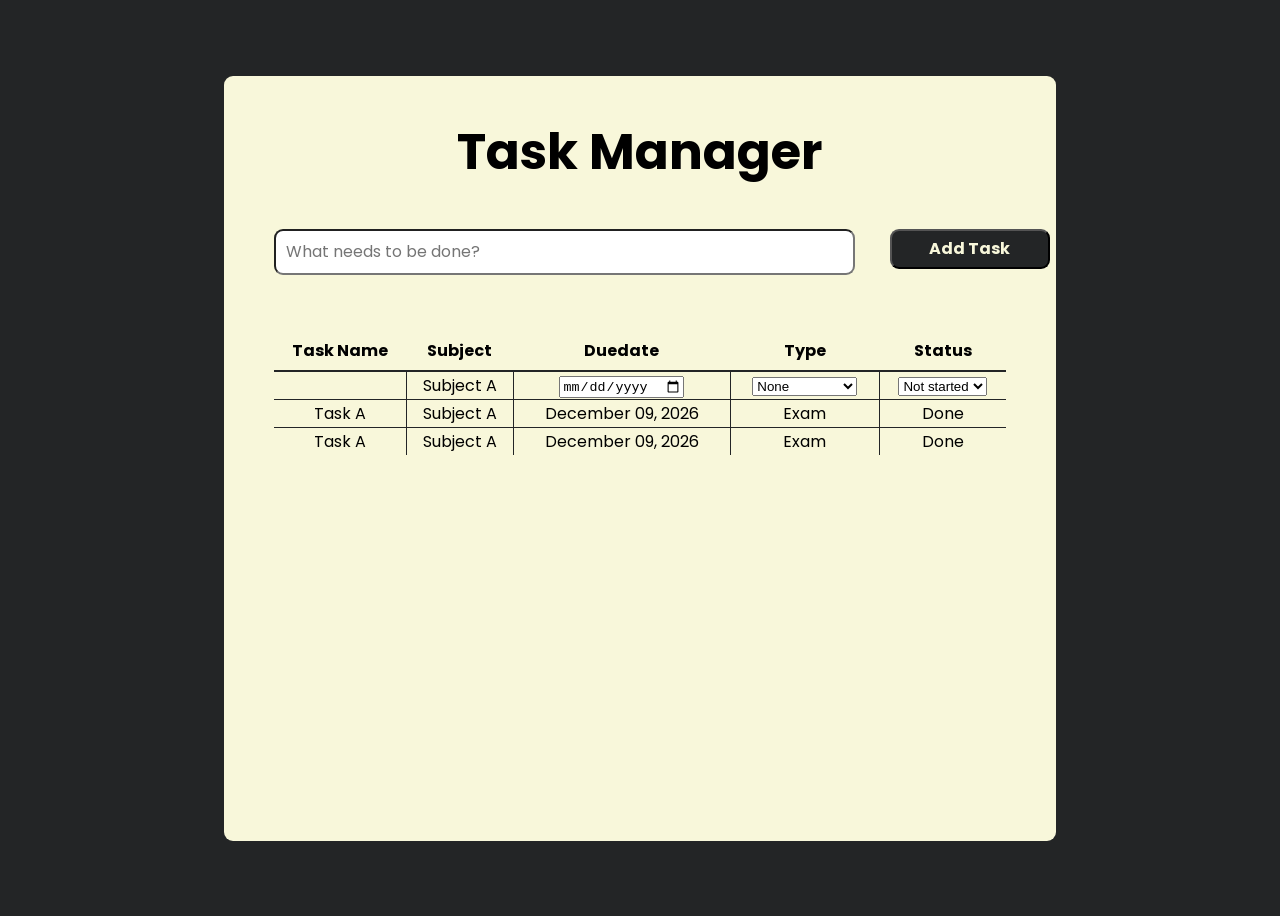
==== 1_To-Do_List_App/index.html @ 0b0e0a7a "add skeleton of html and css" ====
<!doctype html>
<html>
  <head>
    <title>To-do List</title>
    <link rel="stylesheet" href="./style.css" />
    <link rel="preconnect" href="https://fonts.googleapis.com" />
    <link rel="preconnect" href="https://fonts.gstatic.com" crossorigin />
    <link
      href="https://fonts.googleapis.com/css2?family=Poppins:ital,wght@0,100;0,200;0,300;0,400;0,500;0,600;0,700;0,800;0,900;1,100;1,200;1,300;1,400;1,500;1,600;1,700;1,800;1,900&family=Sono:wght,MONO@200..800,1&display=swap"
      rel="stylesheet"
    />
  </head>
  <body>
    <div class="container">
      <section class="header">
        <div class="title">Task Manager</div>
        <input type="text" class="input" placeholder="What needs to be done?" />
        <button class="btn">Add Task</button>
      </section>
      <section class="body">
        <p class="empty-message" style="display: none;">You have no tasks yet.</p>
        <table class="task-table" style="display: ">
            <thead>
                <tr>
                    <th>Task Name</th>
                    <th>Subject</th>
                    <th>Duedate</th>
                    <th>Type</th>
                    <th>Status</th>
                </tr>
            </thead>
            <tbody>
                <tr>
                    <td>
                        
                    </td>
                    <td>Subject A</td>
                    <td>
                        <input type="date" class="duedate-input" />
                    </td>
                    <td>
                        <select name="type-input" id="">
                            <option value="none">None</option>
                            <option value="exam">Assignment</option>
                            <option value="quiz">Quiz</option>
                            <option value="exam">Exam</option>
                            <option value="club">Club</option>
                            <option value="lab">Lab</option>
                            <option value="project">Project</option>
                            <option value="group-activity">Group Activity</option>
                        </select>
                    </td>
                    <td>
                        <select name="status-input" id="">
                            <option value="not-started">Not started</option>
                            <option value="in-progress">In progress</option>
                            <option value="done">Done</option>
                        </select>
                    </td>
                </tr>
                <tr>
                    <td>Task A</td>
                    <td>Subject A</td>
                    <td>December 09, 2026</td>
                    <td>Exam</td>
                    <td>Done</td>
                </tr>
                <tr>
                    <td>Task A</td>
                    <td>Subject A</td>
                    <td>December 09, 2026</td>
                    <td>Exam</td>
                    <td>Done</td>
                </tr>
            </tbody>

        </table>
      </section>
    </div>
  </body>
</html>
---- 1_To-Do_List_App/style.css ----
body {
    display: flex;
    justify-content: center;
    align-items: center;
    height: 100vh;
    background-color: #232526;
}

.container {
    display: grid;
    background-color: #f8f7da;
    width: 65vw;
    height: 85vh;
    border-radius: 9px;
    grid-template-rows: 1fr 2fr;
}

.header {
    display: grid;
    grid-template-columns: 4fr 1fr;
    grid-template-rows: 1.5fr 1fr;
}

.title {
    font-family: 'Poppins', sans-serif;
    font-size: 50px;
    font-weight: bolder;
    text-align: center;
    grid-column: span 2;
    align-self: center;
}

.input {
    font-size: 1rem;
    font-family: 'Poppins', sans-serif;
    height: 40px;
    border-radius: 9px;
    justify-self: stretch;
    margin-left: 50px;
    margin-right: 35px;
    padding-left: 10px;

}

.btn {
    font-size: 1rem;
    font-family: 'Poppins', sans-serif;
    font-weight: bold;
    color: #f8f7da;
    width: 160px;
    height: 40px;
    border-radius: 9px;
    background-color: #232526;
}

.body {
    padding: 0 50px;
    font-family: 'Poppins', sans-serif;
}

.task-table {
    width: 100%;
    border-collapse: collapse;
    box-sizing: border-box;
}

.task-table thead th {
    border-bottom: 2px solid #232526;
    text-align: center;
    padding: 7px 0px;
}

.task-table td {
    border: 1px solid #232526;
    text-align: center;
}

.task-table tbody td:first-child {
    border-left: none;
}

.task-table tbody td:last-child {
    border-right: none;
}

.task-table tr:last-child td {
    border-bottom: none;
}
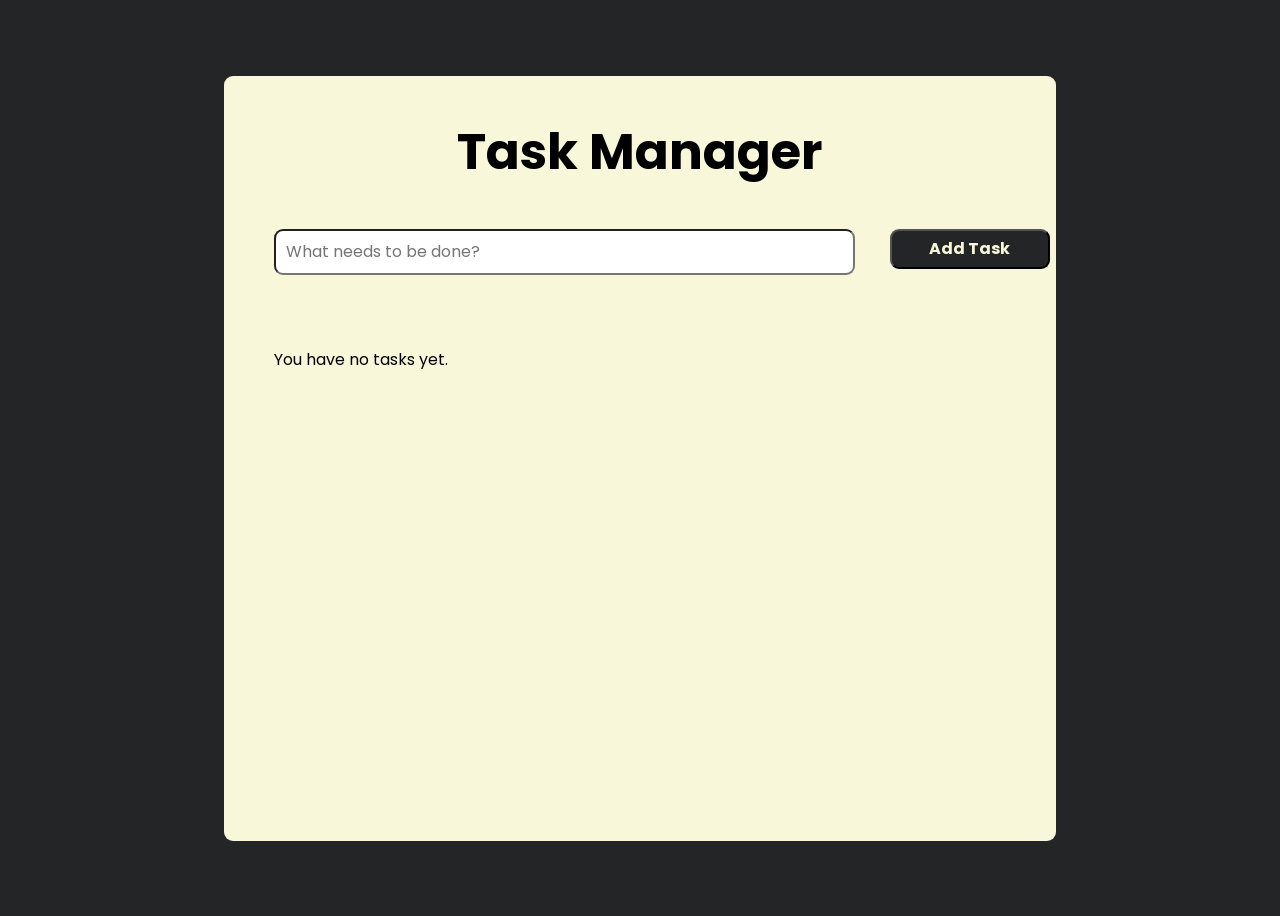
==== commit 65aa1ae7: "add appending row feature" ====
--- a/1_To-Do_List_App/index.html
+++ b/1_To-Do_List_App/index.html
@@ -14,68 +14,33 @@
     <div class="container">
       <section class="header">
         <div class="title">Task Manager</div>
-        <input type="text" class="input" placeholder="What needs to be done?" />
+        <input
+          type="text"
+          class="task-input"
+          placeholder="What needs to be done?"
+        />
         <button class="btn">Add Task</button>
       </section>
       <section class="body">
-        <p class="empty-message" style="display: none;">You have no tasks yet.</p>
-        <table class="task-table" style="display: ">
-            <thead>
-                <tr>
-                    <th>Task Name</th>
-                    <th>Subject</th>
-                    <th>Duedate</th>
-                    <th>Type</th>
-                    <th>Status</th>
-                </tr>
-            </thead>
-            <tbody>
-                <tr>
-                    <td>
-                        
-                    </td>
-                    <td>Subject A</td>
-                    <td>
-                        <input type="date" class="duedate-input" />
-                    </td>
-                    <td>
-                        <select name="type-input" id="">
-                            <option value="none">None</option>
-                            <option value="exam">Assignment</option>
-                            <option value="quiz">Quiz</option>
-                            <option value="exam">Exam</option>
-                            <option value="club">Club</option>
-                            <option value="lab">Lab</option>
-                            <option value="project">Project</option>
-                            <option value="group-activity">Group Activity</option>
-                        </select>
-                    </td>
-                    <td>
-                        <select name="status-input" id="">
-                            <option value="not-started">Not started</option>
-                            <option value="in-progress">In progress</option>
-                            <option value="done">Done</option>
-                        </select>
-                    </td>
-                </tr>
-                <tr>
-                    <td>Task A</td>
-                    <td>Subject A</td>
-                    <td>December 09, 2026</td>
-                    <td>Exam</td>
-                    <td>Done</td>
-                </tr>
-                <tr>
-                    <td>Task A</td>
-                    <td>Subject A</td>
-                    <td>December 09, 2026</td>
-                    <td>Exam</td>
-                    <td>Done</td>
-                </tr>
-            </tbody>
-
+        <p class="empty-message" style="display: none">
+          You have no tasks yet.
+        </p>
+        <table class="task-table" style="">
+          <thead>
+            <tr>
+              <th>Task Name</th>
+              <th>Subject</th>
+              <th>Duedate</th>
+              <th>Type</th>
+              <th>Status</th>
+            </tr>
+          </thead>
+          <tbody>
+            <tr></tr>
+          </tbody>
         </table>
       </section>
     </div>
+    <script src="./index.js"></script>
   </body>
 </html>
--- a/1_To-Do_List_App/style.css
+++ b/1_To-Do_List_App/style.css
@@ -1,88 +1,87 @@
 body {
-    display: flex;
-    justify-content: center;
-    align-items: center;
-    height: 100vh;
-    background-color: #232526;
+  display: flex;
+  justify-content: center;
+  align-items: center;
+  height: 100vh;
+  background-color: #232526;
 }
 
 .container {
-    display: grid;
-    background-color: #f8f7da;
-    width: 65vw;
-    height: 85vh;
-    border-radius: 9px;
-    grid-template-rows: 1fr 2fr;
+  display: grid;
+  background-color: #f8f7da;
+  width: 65vw;
+  height: 85vh;
+  border-radius: 9px;
+  grid-template-rows: 1fr 2fr;
 }
 
 .header {
-    display: grid;
-    grid-template-columns: 4fr 1fr;
-    grid-template-rows: 1.5fr 1fr;
+  display: grid;
+  grid-template-columns: 4fr 1fr;
+  grid-template-rows: 1.5fr 1fr;
 }
 
 .title {
-    font-family: 'Poppins', sans-serif;
-    font-size: 50px;
-    font-weight: bolder;
-    text-align: center;
-    grid-column: span 2;
-    align-self: center;
+  font-family: "Poppins", sans-serif;
+  font-size: 50px;
+  font-weight: bolder;
+  text-align: center;
+  grid-column: span 2;
+  align-self: center;
 }
 
-.input {
-    font-size: 1rem;
-    font-family: 'Poppins', sans-serif;
-    height: 40px;
-    border-radius: 9px;
-    justify-self: stretch;
-    margin-left: 50px;
-    margin-right: 35px;
-    padding-left: 10px;
-
+.task-input {
+  font-size: 1rem;
+  font-family: "Poppins", sans-serif;
+  height: 40px;
+  border-radius: 9px;
+  justify-self: stretch;
+  margin-left: 50px;
+  margin-right: 35px;
+  padding-left: 10px;
 }
 
 .btn {
-    font-size: 1rem;
-    font-family: 'Poppins', sans-serif;
-    font-weight: bold;
-    color: #f8f7da;
-    width: 160px;
-    height: 40px;
-    border-radius: 9px;
-    background-color: #232526;
+  font-size: 1rem;
+  font-family: "Poppins", sans-serif;
+  font-weight: bold;
+  color: #f8f7da;
+  width: 160px;
+  height: 40px;
+  border-radius: 9px;
+  background-color: #232526;
 }
 
 .body {
-    padding: 0 50px;
-    font-family: 'Poppins', sans-serif;
+  padding: 0 50px;
+  font-family: "Poppins", sans-serif;
 }
 
 .task-table {
-    width: 100%;
-    border-collapse: collapse;
-    box-sizing: border-box;
+  width: 100%;
+  border-collapse: collapse;
+  box-sizing: border-box;
 }
 
 .task-table thead th {
-    border-bottom: 2px solid #232526;
-    text-align: center;
-    padding: 7px 0px;
+  border-bottom: 2px solid #232526;
+  text-align: center;
+  padding: 7px 0px;
 }
 
 .task-table td {
-    border: 1px solid #232526;
-    text-align: center;
+  border: 1px solid #232526;
+  text-align: center;
 }
 
 .task-table tbody td:first-child {
-    border-left: none;
+  border-left: none;
 }
 
 .task-table tbody td:last-child {
-    border-right: none;
+  border-right: none;
 }
 
 .task-table tr:last-child td {
-    border-bottom: none;
-}+  border-bottom: none;
+}
